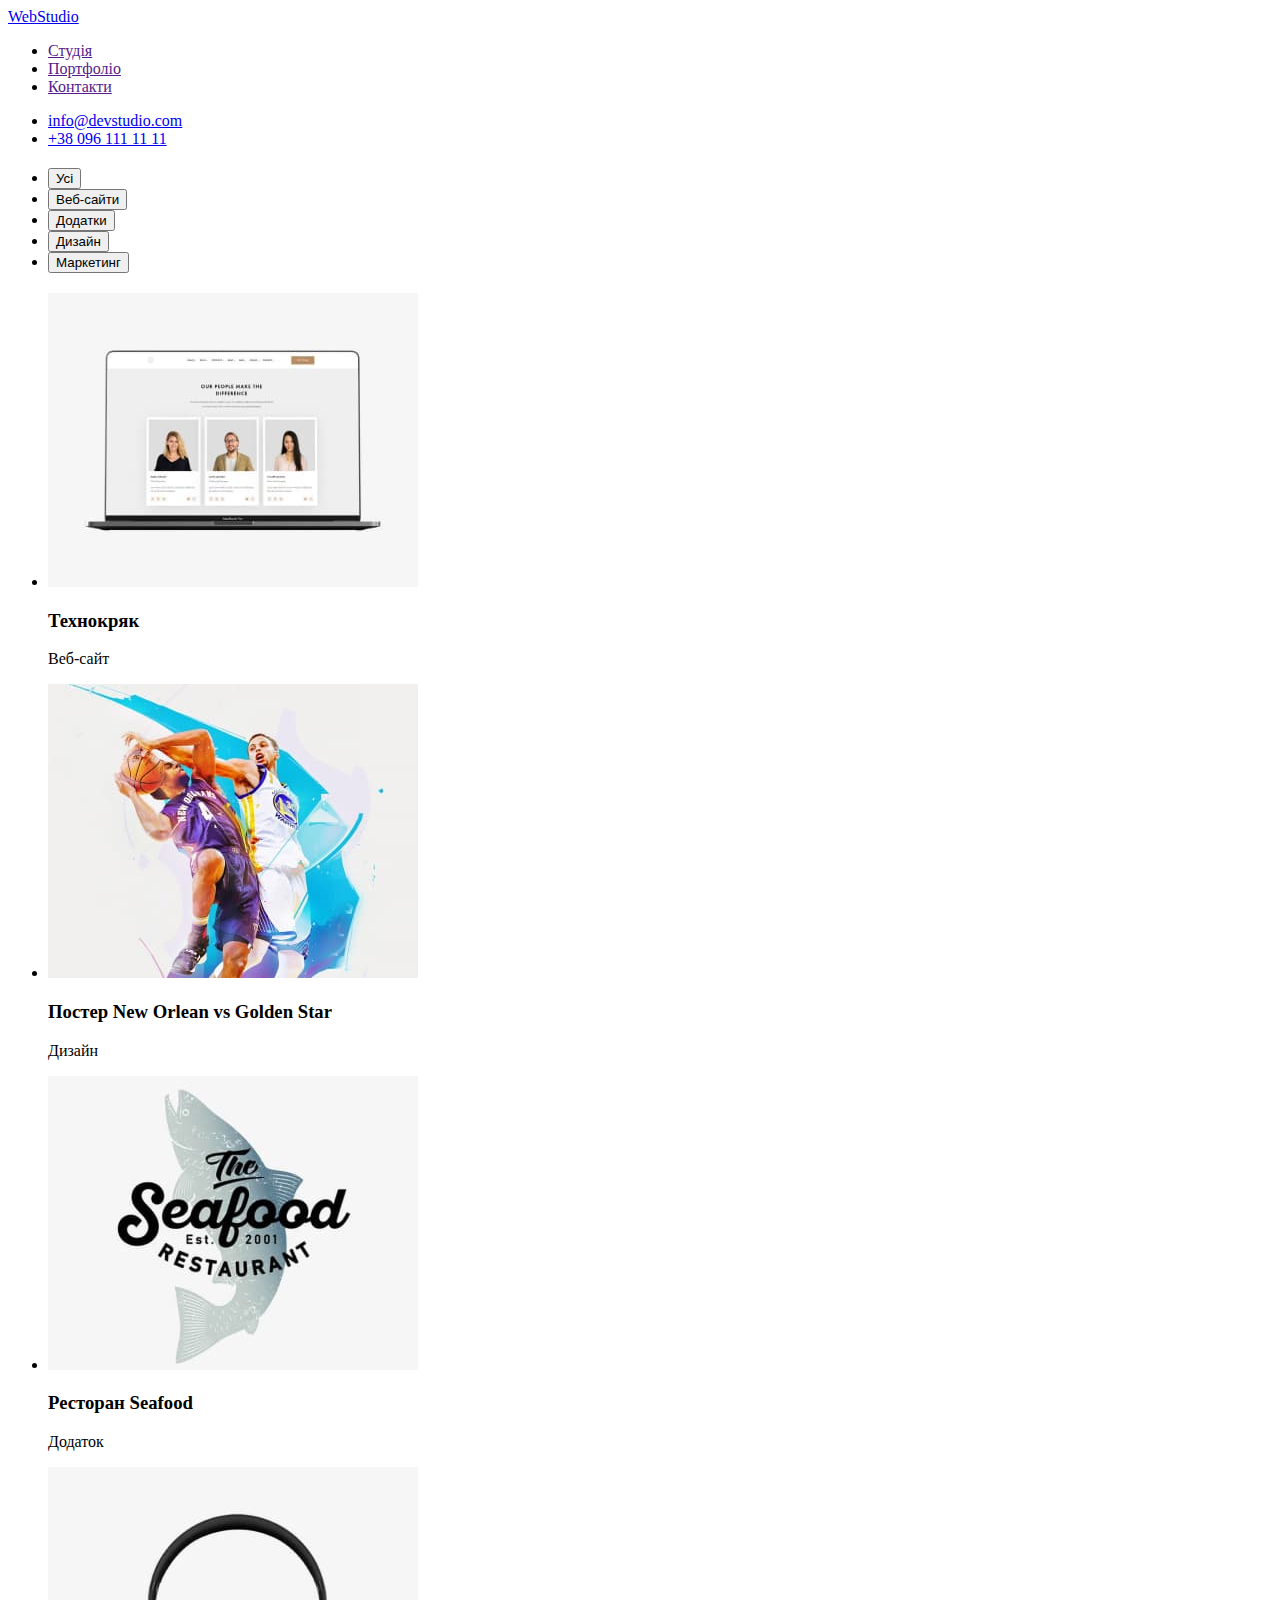
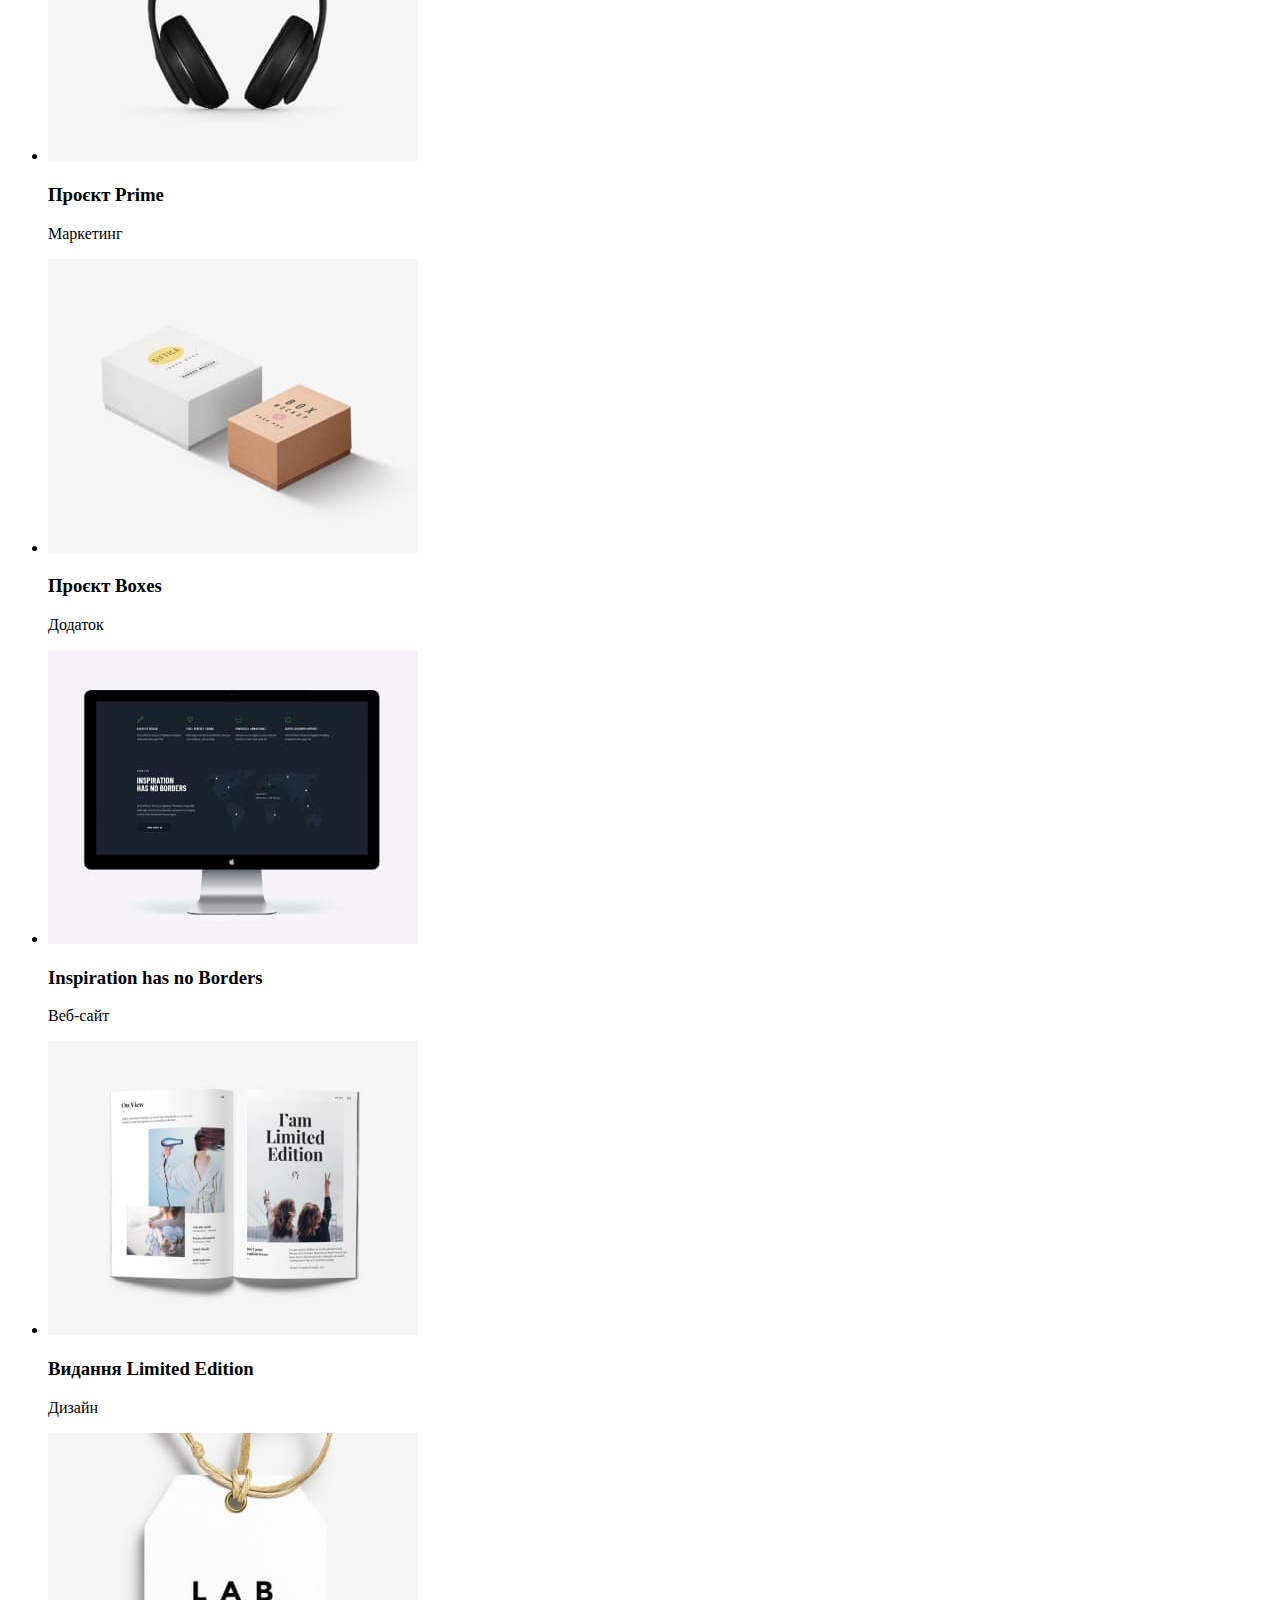
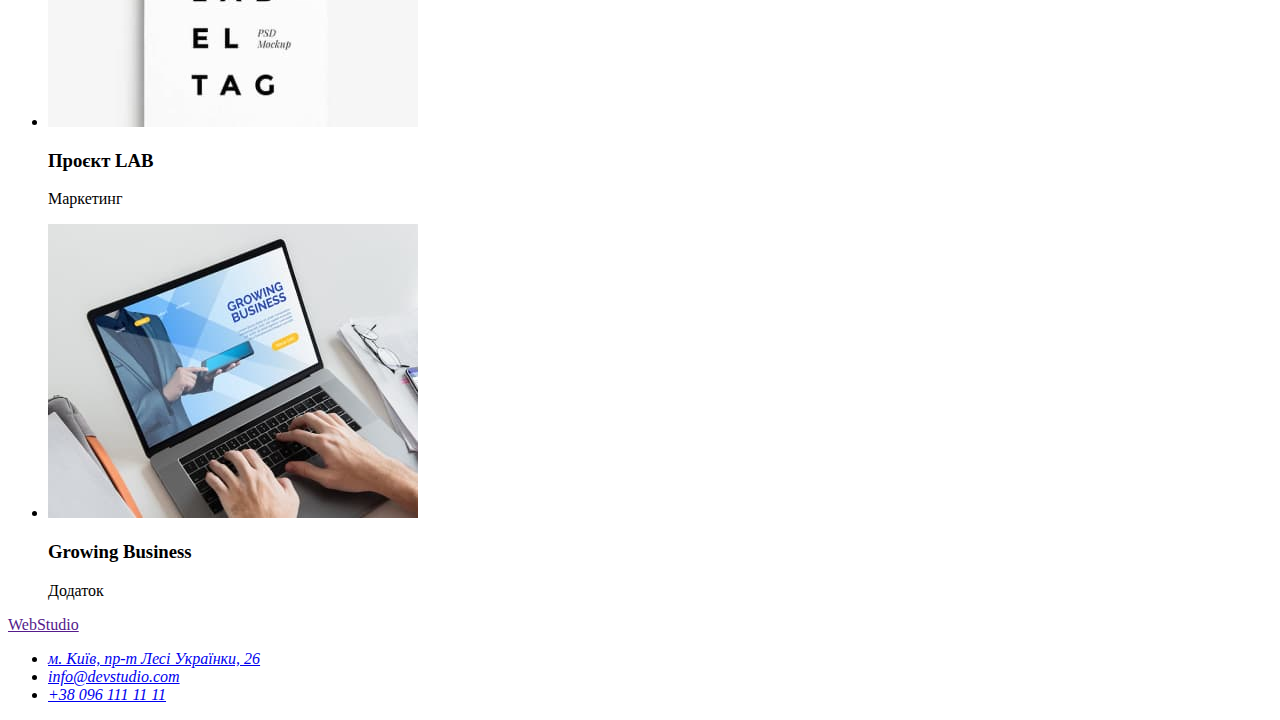
==== portfolio.html @ 1d5543d0 "создано portfolio.html" ====
<!DOCTYPE html>
<html lang="uk">
<head>
    <meta charset="UTF-8">
    <meta http-equiv="X-UA-Compatible" content="IE=edge">
    <meta name="viewport" content="width=device-width, initial-scale=1.0">
    <title>Портфоліо</title>
</head>
<body>
    <header>
        <nav>
        <a href="./index.html" lang="en"> WebStudio</a>
        <ul>
            <li><a href="">Студія</a></li>
            <li><a href="">Портфоліо</a></li>
            <li><a href="">Контакти</a></li>
        </ul>
        </nav>
        <ul>
            <li><a href="mailto:info@devstudio.com">info@devstudio.com</a></li>
            <li><a href="tel:+380961111111">+38 096 111 11 11</a></li>
        </ul>
        </header>
        <main>
<section>
    <h2></h2>
    <ul>
        <li><button type="button">Усі</button></li>
        <li><button type="button">Веб-сайти</button></li>
        <li><button type="button">Додатки</button></li>
        <li><button type="button">Дизайн</button></li>
        <li><button type="button">Маркетинг</button></li>
    </ul>
</section>

<section>
    <h2></h2>
    <ul>
        <li>
            <img src="./image/portfolio/img1.jpg" alt="Веб-сайт" width="370" height="294">
            <h3>Технокряк</h3>
            <p>Веб-сайт</p>
        </li>
        <li>
            <img src="./image/portfolio/img2.jpg" alt="Постер"  width="370" height="294">
            <h3>Постер <span lang="en"> New Orlean vs Golden Star </span></h3>
            <p>Дизайн</p>
        </li>
        <li>
            <img src="./image/portfolio/img3.jpg" alt="Емблема"  width="370" height="294">
            <h3>Ресторан <span lang="en">Seafood</span></h3>
            <p>Додаток</p>
        </li>
        <li>
            <img src="./image/portfolio/img4.jpg" alt="Навушники"  width="370" height="294">
            <h3>Проєкт <span lang="en">Prime</span></h3>
            <p>Маркетинг</p>
        </li>
        <li>
            <img src="./image/portfolio/img5.jpg" alt="Книги" width="370" height="294">
            <h3>Проєкт  <span lang="en">Boxes</span></h3>
            <p>Додаток</p>
        </li>
        <li>
            <img src="./image/portfolio/img6.jpg" alt="Монітор" width="370" height="294">
            <h3 lang="en">Inspiration has no Borders</h3>
            <p>Веб-сайт</p>
        </li>
        <li>
            <img src="./image/portfolio/img7.jpg" alt="Книга" width="370" height="294">
            <h3>Видання <span lang="en">Limited Edition</span></h3>
            <p>Дизайн</p>
        </li>
        <li>
            <img src="./image/portfolio/img8.jpg" alt="Фото" width="370" height="294">
            <h3>Проєкт <span lang="en">LAB</span></h3>
            <p>Маркетинг</p>
        </li>
        <li>
            <img src="./image/portfolio/img9.jpg" alt="Ноутбук" width="370" height="294">
            <h3 lang="en">Growing Business</h3>
            <p>Додаток</p>
        </li>
    </ul>
</section>
</main>
<footer>
    <a href="" lang="en"> WebStudio</a>
    <address>
        <ul>
            <li><a href="https://goo.gl/maps/DCdvdgWx7HsUr94s7" rel="noopener noreferrer nofollow">м. Київ, пр-т Лесі Українки, 26</a></li>
            <li><a href="mailto:info@devstudio.com">info@devstudio.com</a></li>
            <li><a href="tel:+380961111111">+38 096 111 11 11</a></li>
        </ul>
    </address>
</footer>
</body>
</html>
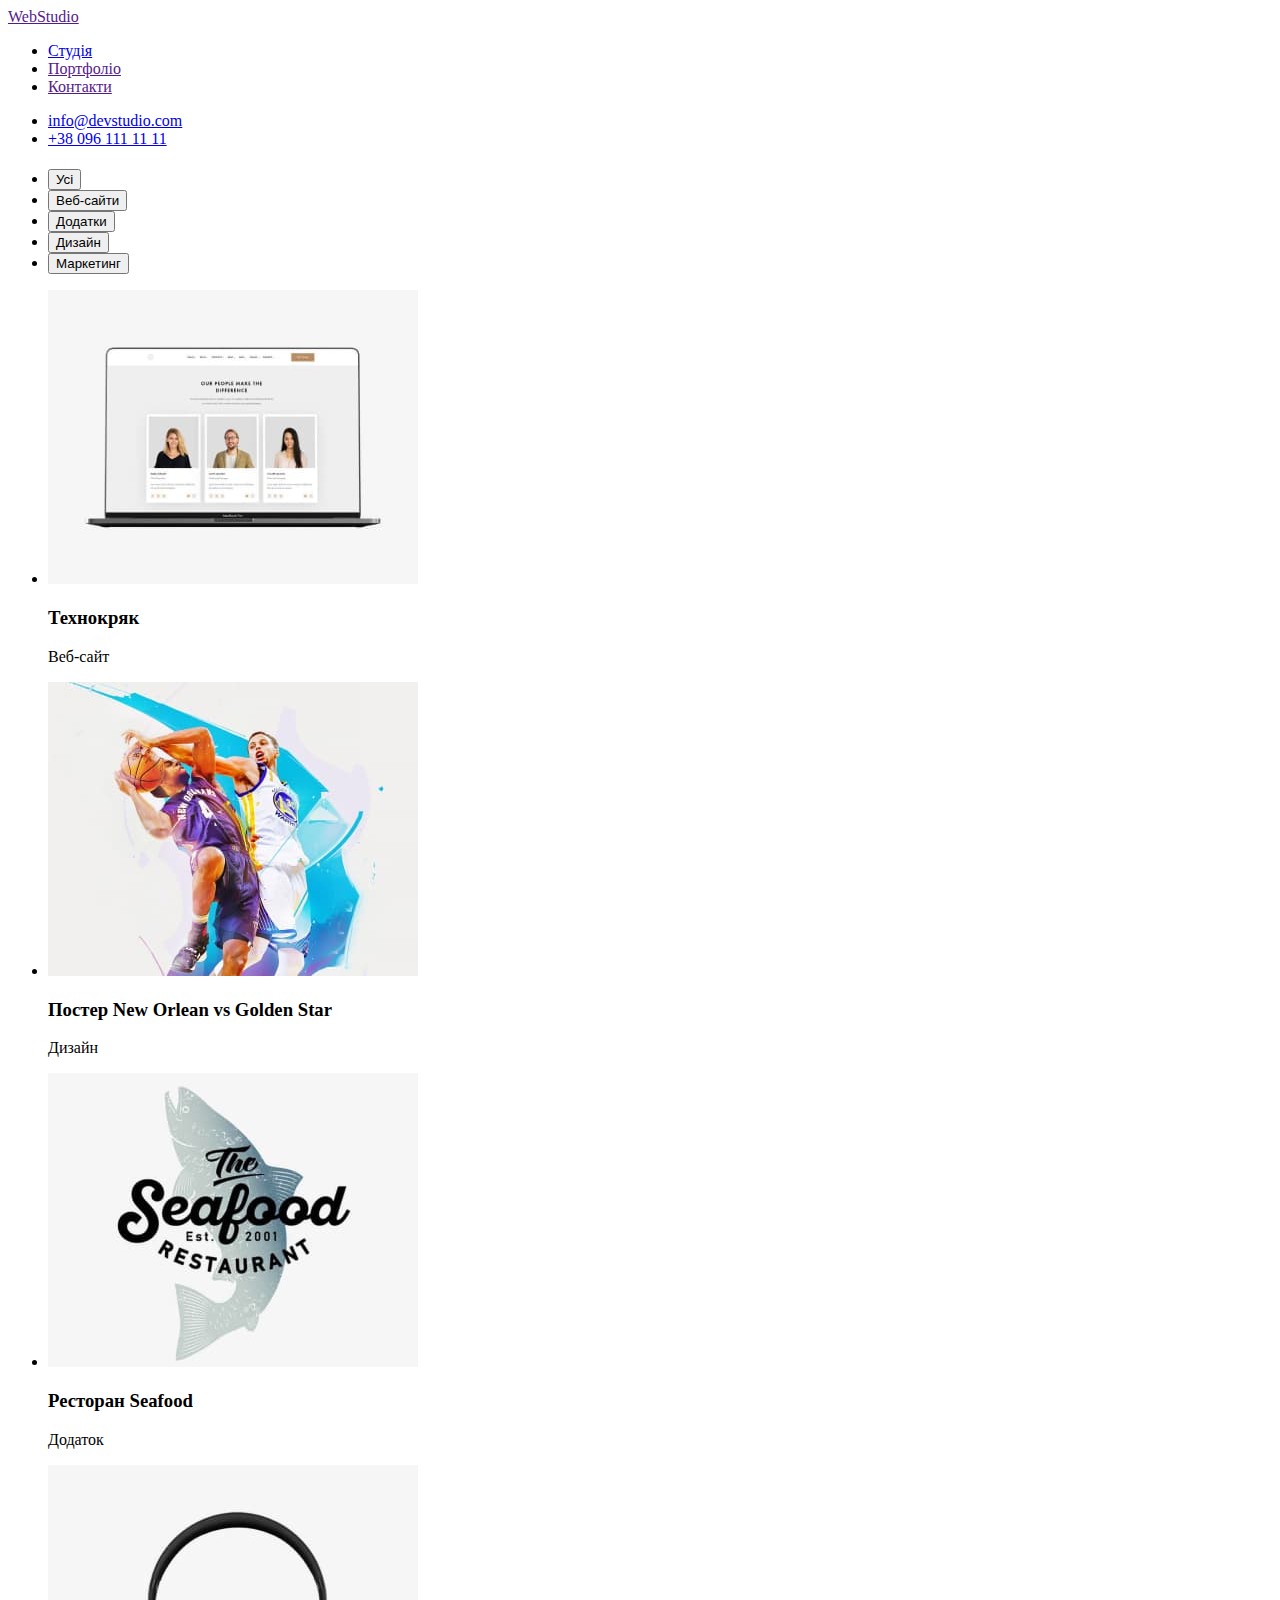
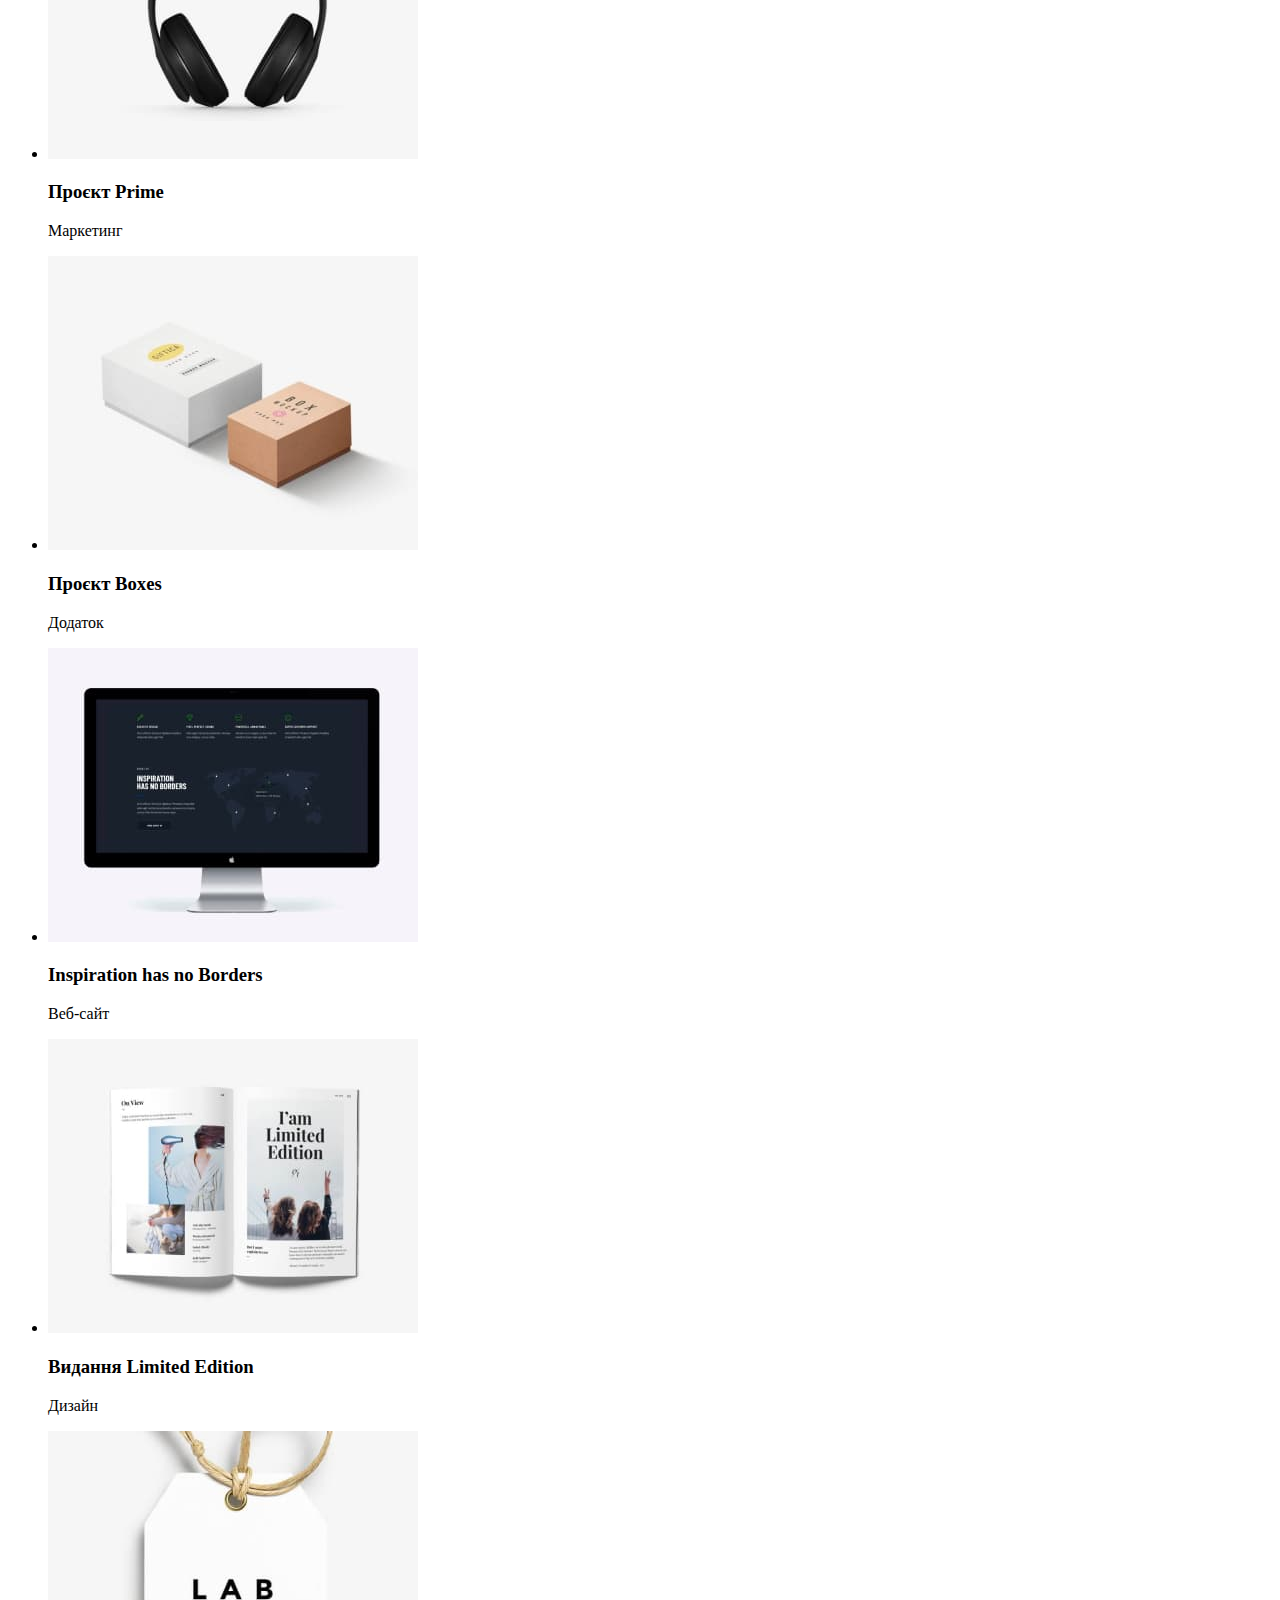
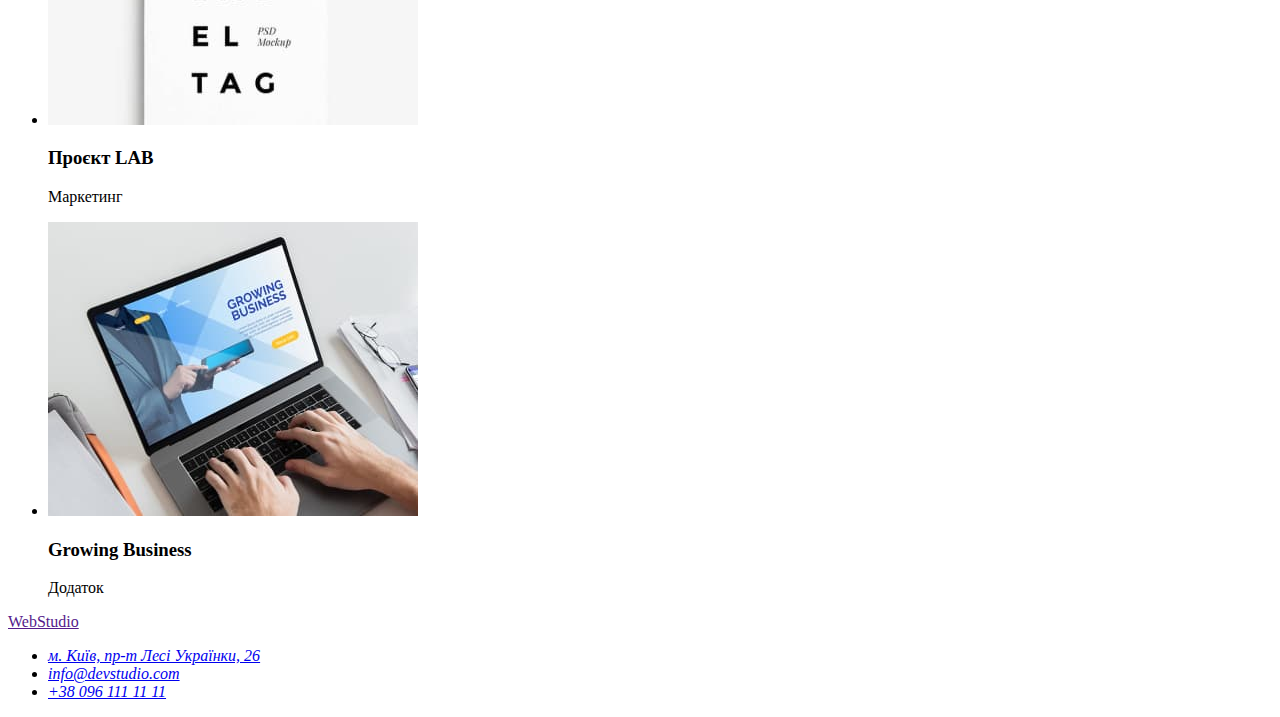
==== commit 059f7b25: "css изменения" ====
--- a/portfolio.html
+++ b/portfolio.html
@@ -9,9 +9,9 @@
 <body>
     <header>
         <nav>
-        <a href="./index.html" lang="en"> WebStudio</a>
+        <a href="" lang="en"> WebStudio</a>
         <ul>
-            <li><a href="">Студія</a></li>
+            <li><a href="./index.html">Студія</a></li>
             <li><a href="">Портфоліо</a></li>
             <li><a href="">Контакти</a></li>
         </ul>
@@ -23,7 +23,7 @@
         </header>
         <main>
 <section>
-    <h2></h2>
+    <h1></h1>
     <ul>
         <li><button type="button">Усі</button></li>
         <li><button type="button">Веб-сайти</button></li>
@@ -31,10 +31,6 @@
         <li><button type="button">Дизайн</button></li>
         <li><button type="button">Маркетинг</button></li>
     </ul>
-</section>
-
-<section>
-    <h2></h2>
     <ul>
         <li>
             <img src="./image/portfolio/img1.jpg" alt="Веб-сайт" width="370" height="294">
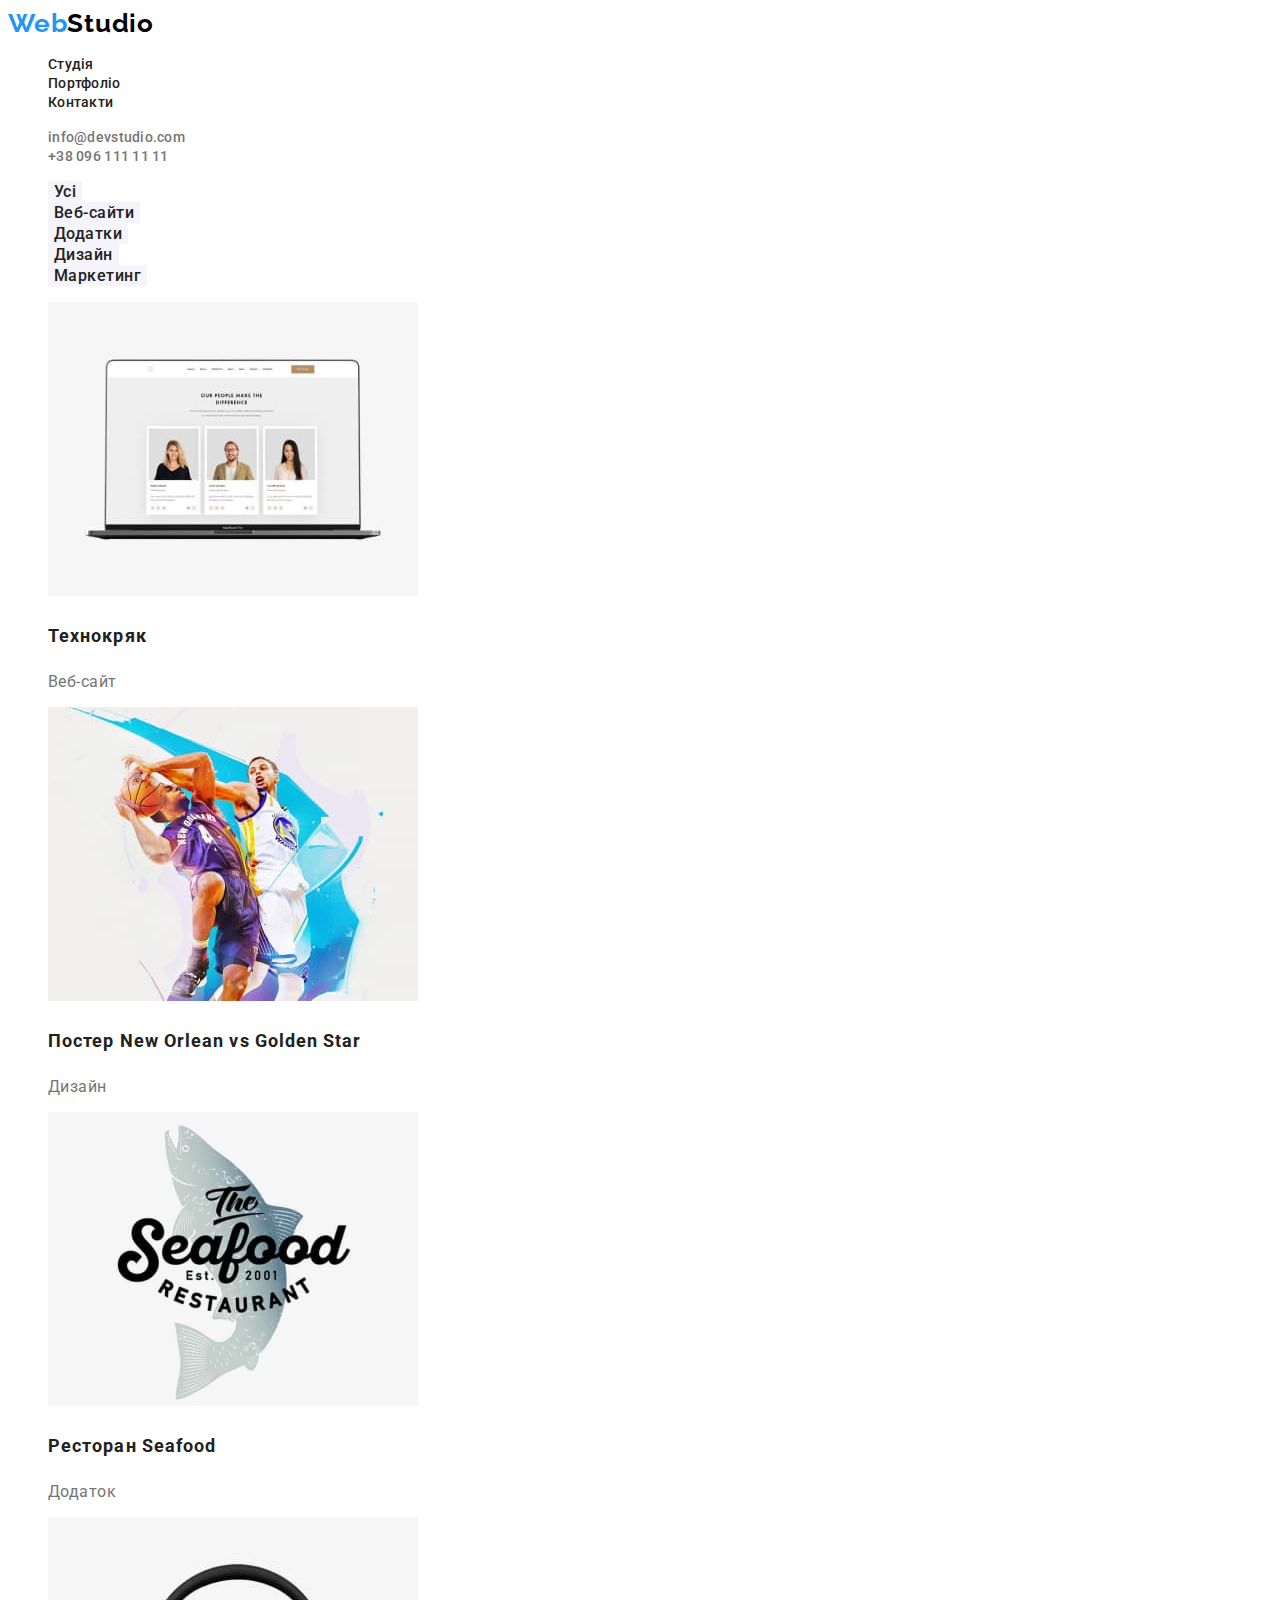
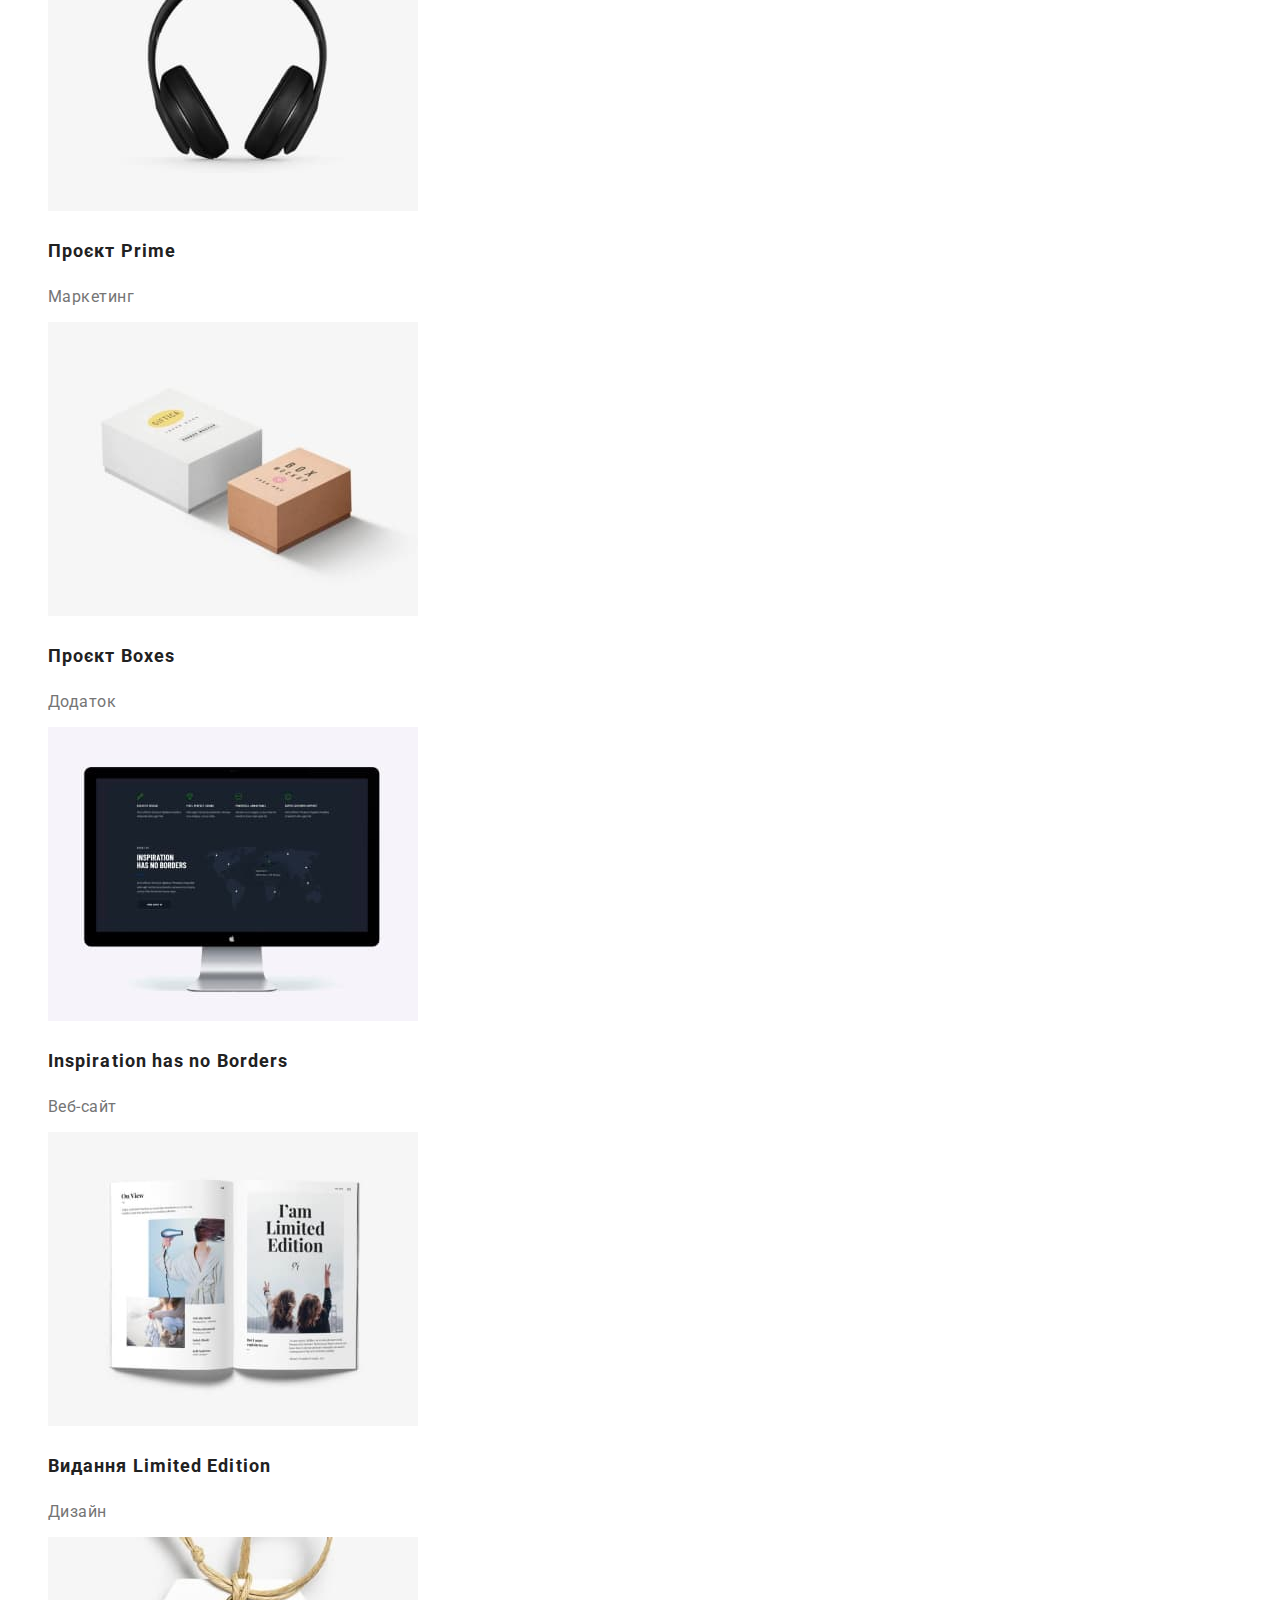
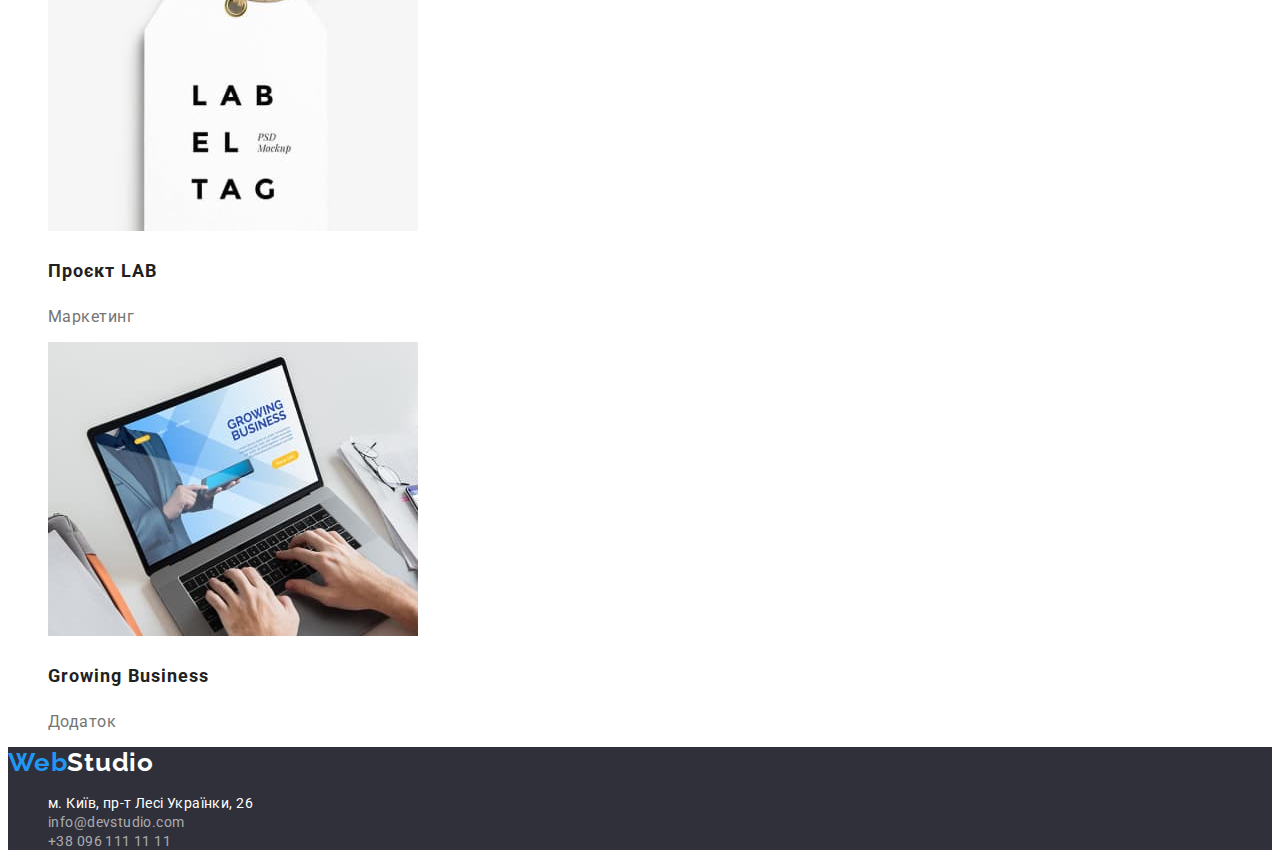
==== commit fdeda873: "CSS доопрацювання" ====
--- a/portfolio.html
+++ b/portfolio.html
@@ -5,88 +5,91 @@
     <meta http-equiv="X-UA-Compatible" content="IE=edge">
     <meta name="viewport" content="width=device-width, initial-scale=1.0">
     <title>Портфоліо</title>
+    <link rel="preconnect" href="https://fonts.gstatic.com" crossorigin>
+    <link href="https://fonts.googleapis.com/css2?family=Raleway:wght@700&family=Roboto:wght@400;500;700;900&display=swap" rel="stylesheet">
+    <link rel="stylesheet" href="./css/style.css">
 </head>
 <body>
-    <header>
+    <header class="header">
         <nav>
-        <a href="" lang="en"> WebStudio</a>
-        <ul>
-            <li><a href="./index.html">Студія</a></li>
-            <li><a href="">Портфоліо</a></li>
-            <li><a href="">Контакти</a></li>
+        <a href="" lang="en" class="logo"><span class="logo-part">Web</span>Studio</a>
+        <ul class="list">
+            <li class="list-item"><a href="./index.html" class="header-link">Студія</a></li>
+            <li class="list-item"><a href="./portfolio.html" class="header-link">Портфоліо</a></li>
+            <li class="list-item"><a href="" class="header-link">Контакти</a></li>
         </ul>
         </nav>
-        <ul>
-            <li><a href="mailto:info@devstudio.com">info@devstudio.com</a></li>
-            <li><a href="tel:+380961111111">+38 096 111 11 11</a></li>
+        <ul class="list">
+            <li><a href="mailto:info@devstudio.com" class="link-auth">info@devstudio.com</a></li>
+            <li><a href="tel:+380961111111" class="link-auth">+38 096 111 11 11</a></li>
         </ul>
         </header>
         <main>
-<section>
-    <h1></h1>
-    <ul>
-        <li><button type="button">Усі</button></li>
-        <li><button type="button">Веб-сайти</button></li>
-        <li><button type="button">Додатки</button></li>
-        <li><button type="button">Дизайн</button></li>
-        <li><button type="button">Маркетинг</button></li>
+            <div class="filter">
+    <h1 class="vissualy-hidden">Портфоліо</h1>
+    <ul class="list list-filter">
+        <li><button class="button-portfolio" type="button">Усі</button></li>
+        <li><button class="button-portfolio" type="button">Веб-сайти</button></li>
+        <li><button class="button-portfolio" type="button">Додатки</button></li>
+        <li><button class="button-portfolio" type="button">Дизайн</button></li>
+        <li><button class="button-portfolio" type="button">Маркетинг</button></li>
     </ul>
-    <ul>
-        <li>
+    <ul class="list list-filter">
+        <li class="list-item-filter">
             <img src="./image/portfolio/img1.jpg" alt="Веб-сайт" width="370" height="294">
-            <h3>Технокряк</h3>
-            <p>Веб-сайт</p>
+            <h3 class="filter-caption">Технокряк</h3>
+            <p class="filter-text">Веб-сайт</p>
         </li>
-        <li>
+        <li class="list-item-filter">
             <img src="./image/portfolio/img2.jpg" alt="Постер"  width="370" height="294">
-            <h3>Постер <span lang="en"> New Orlean vs Golden Star </span></h3>
-            <p>Дизайн</p>
+            <h3 class="filter-caption">Постер <span lang="en"> New Orlean vs Golden Star </span></h3>
+            <p class="filter-text">Дизайн</p>
         </li>
-        <li>
+        <li class="list-item-filter">
             <img src="./image/portfolio/img3.jpg" alt="Емблема"  width="370" height="294">
-            <h3>Ресторан <span lang="en">Seafood</span></h3>
-            <p>Додаток</p>
+            <h3 class="filter-caption">Ресторан <span lang="en">Seafood</span></h3>
+            <p class="filter-text">Додаток</p>
         </li>
-        <li>
+        <li class="list-item-filter">
             <img src="./image/portfolio/img4.jpg" alt="Навушники"  width="370" height="294">
-            <h3>Проєкт <span lang="en">Prime</span></h3>
-            <p>Маркетинг</p>
+            <h3 class="filter-caption">Проєкт <span lang="en">Prime</span></h3>
+            <p class="filter-text">Маркетинг</p>
         </li>
-        <li>
+        <li class="list-item-filter">
             <img src="./image/portfolio/img5.jpg" alt="Книги" width="370" height="294">
-            <h3>Проєкт  <span lang="en">Boxes</span></h3>
-            <p>Додаток</p>
+            <h3 class="filter-caption">Проєкт  <span lang="en">Boxes</span></h3>
+            <p class="filter-text">Додаток</p>
         </li>
-        <li>
+        <li class="list-item-filter">
             <img src="./image/portfolio/img6.jpg" alt="Монітор" width="370" height="294">
-            <h3 lang="en">Inspiration has no Borders</h3>
-            <p>Веб-сайт</p>
+            <h3 class="filter-caption" lang="en">Inspiration has no Borders</h3>
+            <p class="filter-text">Веб-сайт</p>
         </li>
-        <li>
+        <li class="list-item-filter">
             <img src="./image/portfolio/img7.jpg" alt="Книга" width="370" height="294">
-            <h3>Видання <span lang="en">Limited Edition</span></h3>
-            <p>Дизайн</p>
+            <h3 class="filter-caption">Видання <span lang="en">Limited Edition</span></h3>
+            <p class="filter-text">Дизайн</p>
         </li>
-        <li>
+        <li class="list-item-filter">
             <img src="./image/portfolio/img8.jpg" alt="Фото" width="370" height="294">
-            <h3>Проєкт <span lang="en">LAB</span></h3>
-            <p>Маркетинг</p>
+            <h3 class="filter-caption">Проєкт <span lang="en">LAB</span></h3>
+            <p class="filter-text">Маркетинг</p>
         </li>
-        <li>
+        <li class="list-item-filter">
             <img src="./image/portfolio/img9.jpg" alt="Ноутбук" width="370" height="294">
-            <h3 lang="en">Growing Business</h3>
-            <p>Додаток</p>
+            <h3 class="filter-caption" lang="en">Growing Business</h3>
+            <p class="filter-text">Додаток</p>
         </li>
     </ul>
-</section>
+</div>
 </main>
-<footer>
-    <a href="" lang="en"> WebStudio</a>
+<footer class="footer">
+    <a href="./index.html" class="footer-link" lang="en"> <span class="footer-logo">Web</span>Studio</a>
     <address>
-        <ul>
-            <li><a href="https://goo.gl/maps/DCdvdgWx7HsUr94s7" rel="noopener noreferrer nofollow">м. Київ, пр-т Лесі Українки, 26</a></li>
-            <li><a href="mailto:info@devstudio.com">info@devstudio.com</a></li>
-            <li><a href="tel:+380961111111">+38 096 111 11 11</a></li>
+        <ul class="list list-footer">
+            <li class="list-footer-item"><a class="footer-link-nav" href="https://goo.gl/maps/DCdvdgWx7HsUr94s7" rel="noopener noreferrer nofollow">м. Київ, пр-т Лесі Українки, 26</a></li>
+            <li class="list-footer-item"><a class="footer-contact" href="mailto:info@devstudio.com">info@devstudio.com</a></li>
+            <li class="list-footer-item"><a class="footer-contact" href="tel:+380961111111">+38 096 111 11 11</a></li>
         </ul>
     </address>
 </footer>
--- a/css/style.css
+++ b/css/style.css
@@ -0,0 +1,198 @@
+body {
+    font-family: 'Roboto';   
+}
+
+:root {
+    --text-color-light: #ffffff;
+    --text-color-dark: #212121;
+    --text-color-paragraf: #757575;
+    --frame-color: #2F303A;
+    --accent-color: #2196F3;
+}
+
+.list {
+    list-style: none;
+    }
+
+/*---------HEADER--------*/
+.logo {
+    font-family: 'Raleway';
+    font-weight: 700;
+    font-size: 26px;
+    line-height: 1,19;
+    letter-spacing: 0.03em;
+    text-decoration: none;
+    color:#000000; 
+}
+.logo-part {
+    color: var(--accent-color);
+}
+.header-link {
+font-weight: 500;
+font-size: 14px;
+line-height: 1,14;
+letter-spacing: 0.02em;
+text-decoration: none;
+color:var(--text-color-dark); 
+}
+.link-auth {
+    font-weight: 500;
+    font-size: 14px;
+    line-height: 1,14px;
+    letter-spacing: 0.02em;
+    text-decoration: none;
+    color: var(--text-color-paragraf);
+}
+.header-link:hover,
+.header-link:focus,
+.link-auth:hover,
+.link-auth:focus {
+    color: var(--accent-color);
+}
+
+/*------------HERO-----------*/
+.hero-side {
+    background: var(--frame-color);
+}
+.hero-title {
+    font-weight: 900;
+    font-size: 44px;
+    line-height: 1,36;
+    text-align: center;
+    letter-spacing: 0.06em;
+    text-transform: uppercase;
+    color: var(--text-color-light);    
+}
+.hero-button {
+    font-family: inherit;
+font-weight: 700;
+font-size: 16px;
+line-height: 1,88;
+display: flex;
+align-items: center;
+text-align: center;
+letter-spacing: 0.06em;
+color:var(--text-color-light);
+background:var(--accent-color);
+border: none;
+}
+
+/*------FEATURE---------*/
+.vissualy-hidden{
+    position: absolute;
+    white-space: nowrap;
+    width: 1px;
+    height: 1px;
+    overflow: hidden;
+    border: 0;
+    padding: 0;
+    clip: rect(0 0 0 0);
+    clip-path: inset(50%);
+    margin: -1px;
+}
+.item-title-feature {
+font-weight: 700;
+font-size: 14px;
+line-height: 1,14;
+letter-spacing: 0.03em;
+text-transform: uppercase;
+color: var(--text-color-dark);
+}
+.item-text-feature {
+font-size: 14px;
+line-height: 1,71;
+letter-spacing: 0.03em;
+color: var(--text-color-paragraf);
+}
+
+/*-------WORK----------*/
+.section-title {
+font-weight: 700;
+font-size: 36px;
+line-height: 1,14;
+text-align: center;
+letter-spacing: 0.03em;
+color: var(--text-color-dark);
+}
+
+/*--------OUR TEAM--------*/
+.item-caption-ourteam {
+font-weight: 500;
+font-size: 16px;
+line-height: 1,19;
+text-align: center;
+letter-spacing: 0.03em;
+color: var(--text-color-dark);
+}
+.item-text-ourteam{
+    font-size: 16px;
+    line-height: 1,19;
+    text-align: center;
+    letter-spacing: 0.03em;
+    color: var(--text-color-paragraf); 
+}
+/*-----FOOTER---------*/
+.footer{
+    background: var(--frame-color);
+}
+.footer-link {
+font-family: 'Raleway';
+font-weight: 700;
+font-size: 26px;
+line-height: 1,19;
+letter-spacing: 0.03em;
+text-decoration: none;
+color: var(--text-color-light);
+}
+.footer-logo {
+    color: var(--accent-color);
+}
+.footer-link-nav {
+    font-style: normal;
+    font-size: 14px;
+    line-height: 1,71;
+    letter-spacing: 0.03em;
+    text-decoration: none;
+    color:var(--text-color-light);
+}
+.list-item {
+}
+.footer-contact {
+ font-style: normal;
+font-size: 14px;
+line-height: 1,71;
+letter-spacing: 0.03em;
+text-decoration: none;
+color: rgba(255, 255, 255, 0.6);
+}
+
+/*---------PORTFOLIO------------*/
+.button-portfolio{
+font-family: inherit;
+font-weight: 500;
+font-size: 16px;
+line-height: 1,62;
+text-align: center;
+letter-spacing: 0.03em;
+color: var(--text-color-dark);
+background: #F5F4FA;
+border: none;
+}
+.button-portfolio:hover,
+.button-portfolio:focus{
+    background: var(--accent-color);
+    color: var(--text-color-light);
+}
+.filter-caption {
+font-weight: 700;
+font-size: 18px;
+line-height: 2;
+letter-spacing: 0.06em;
+color: var(--text-color-dark);
+}
+.filter-text {
+font-size: 16px;
+line-height: 1,88;
+letter-spacing: 0.03em;
+color: var(--text-color-paragraf);
+}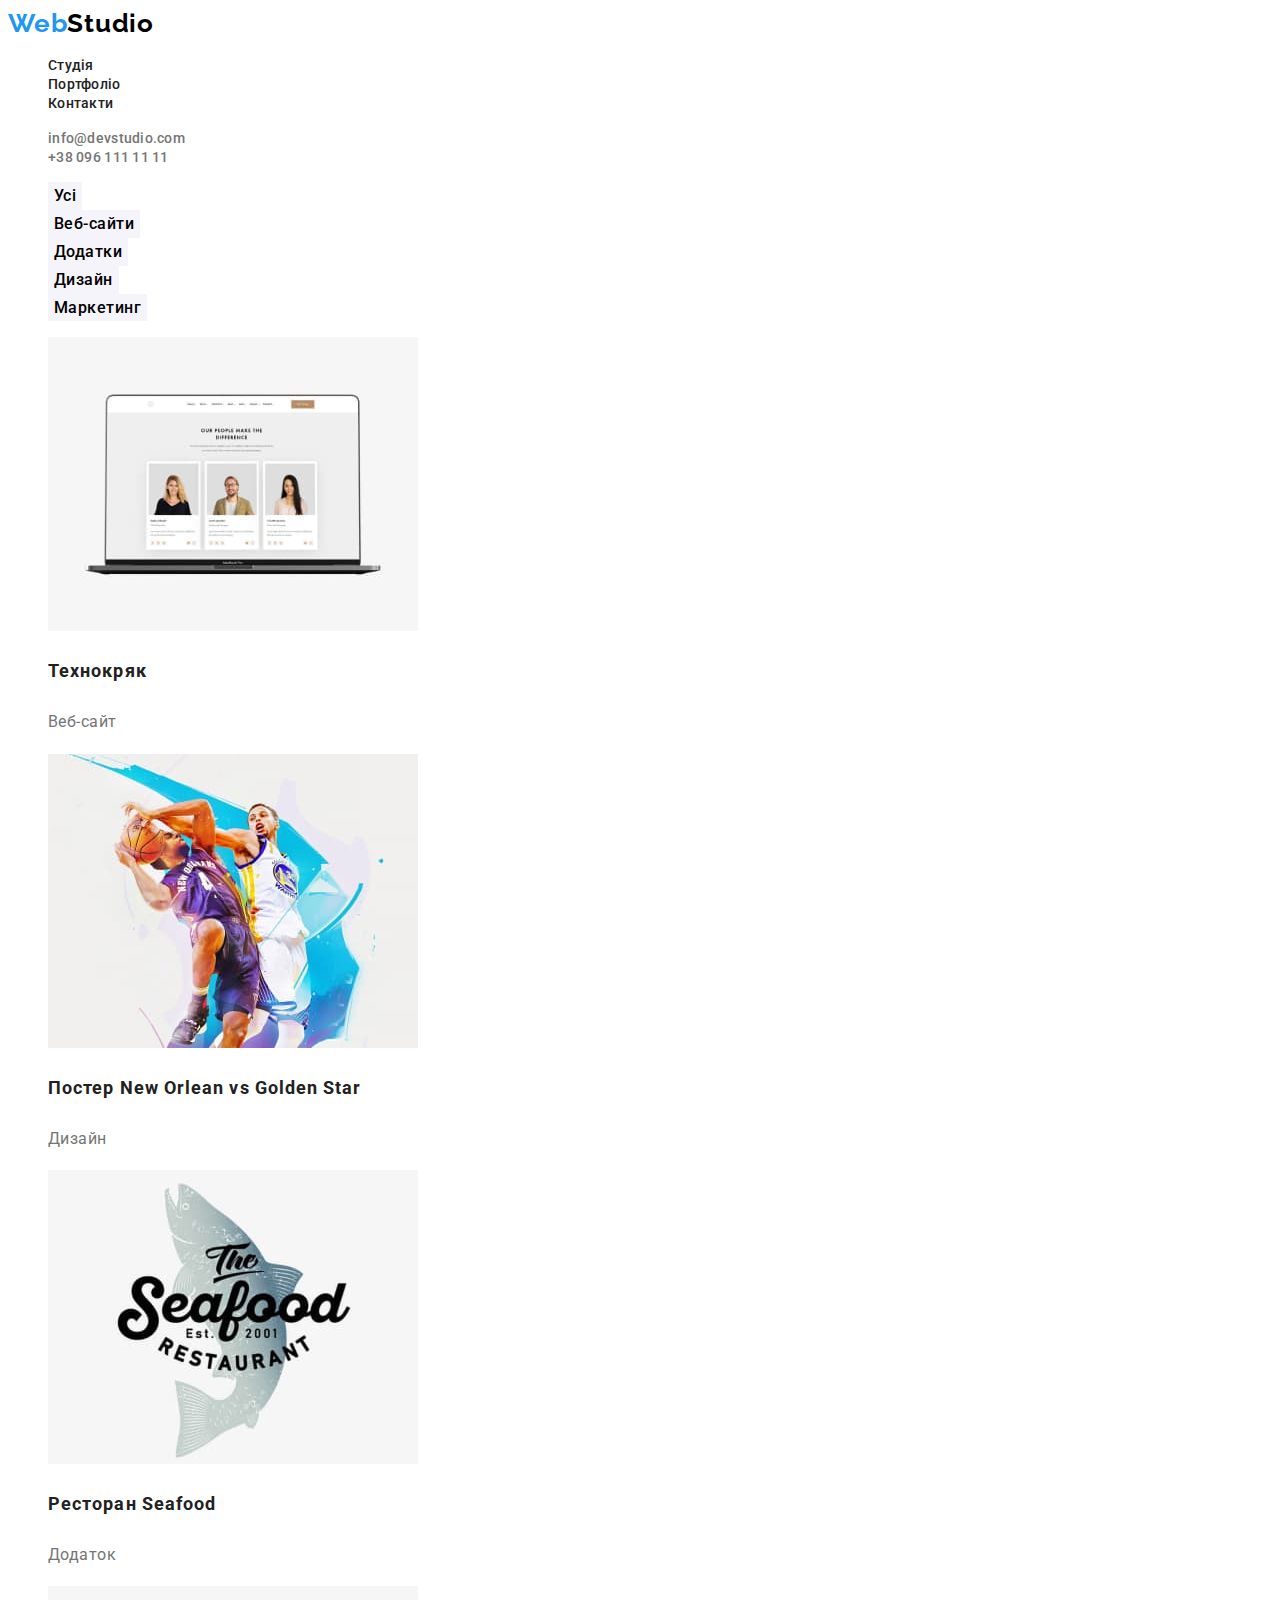
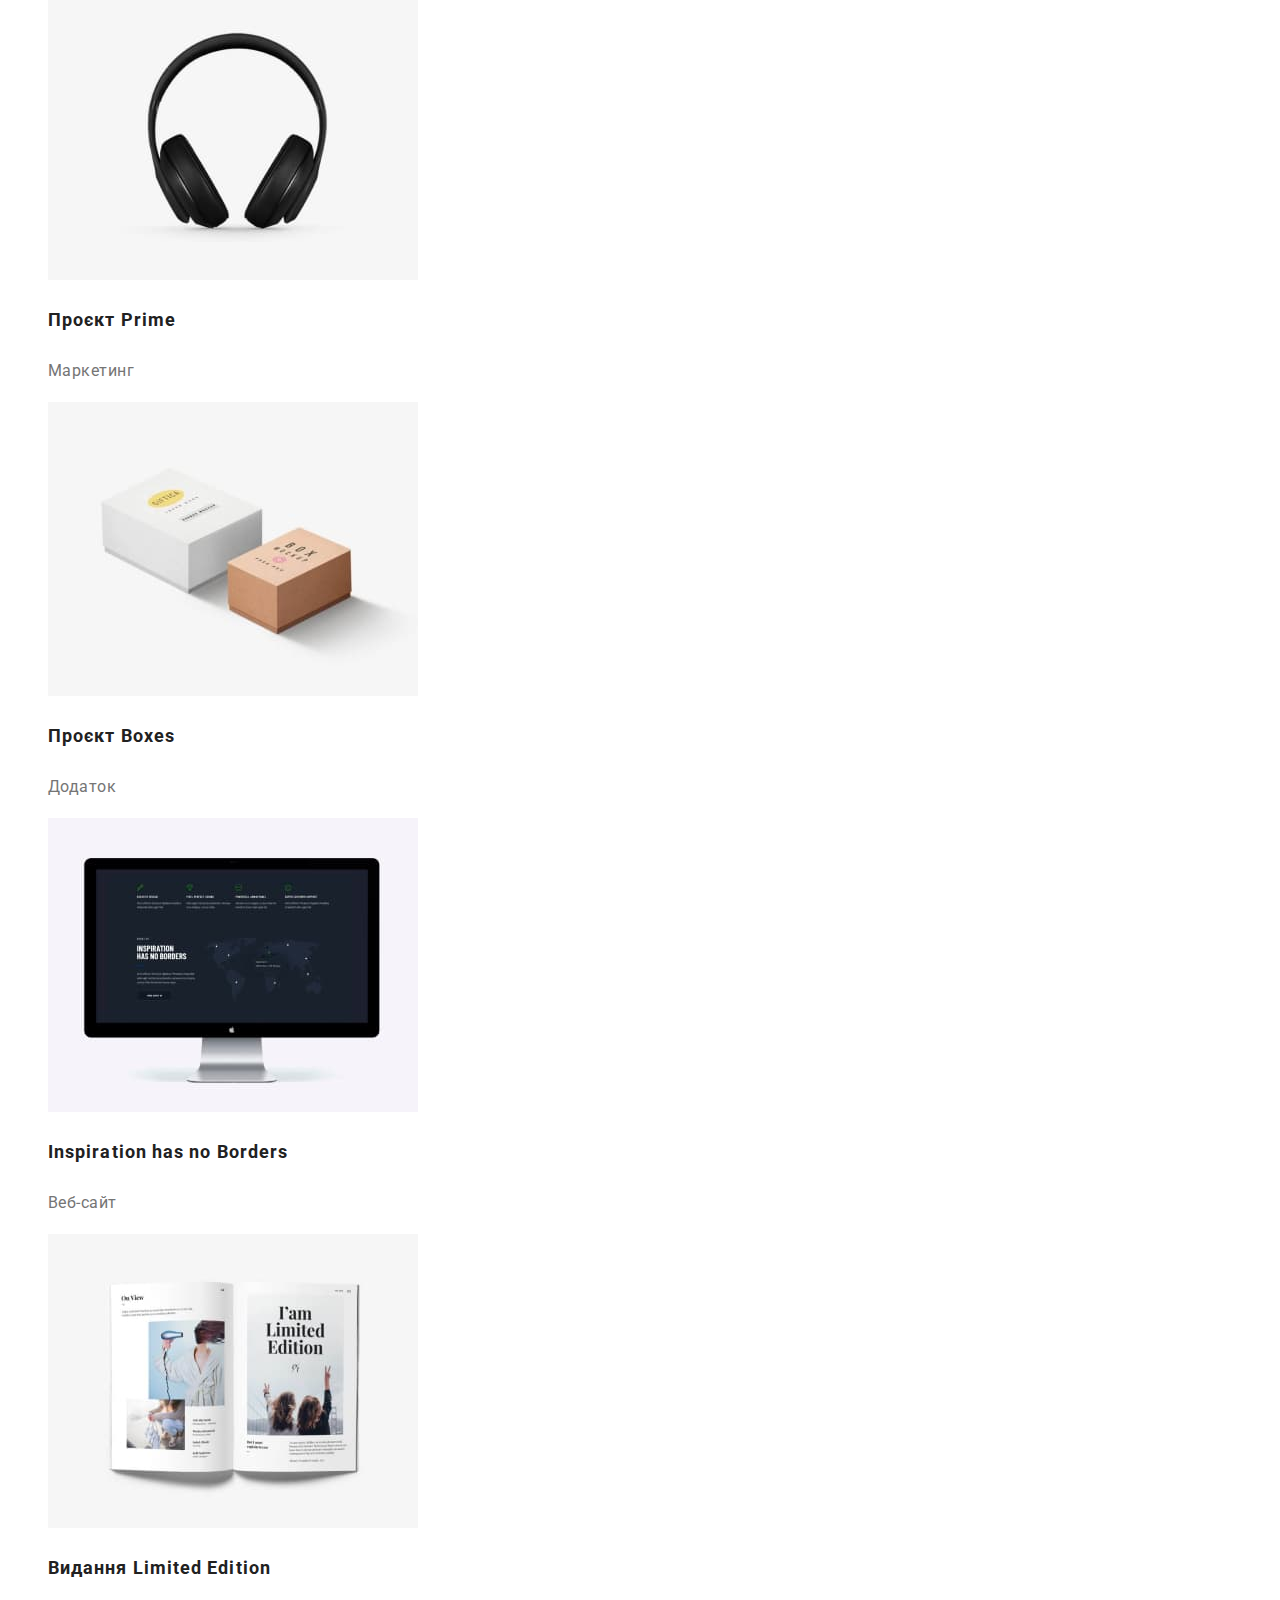
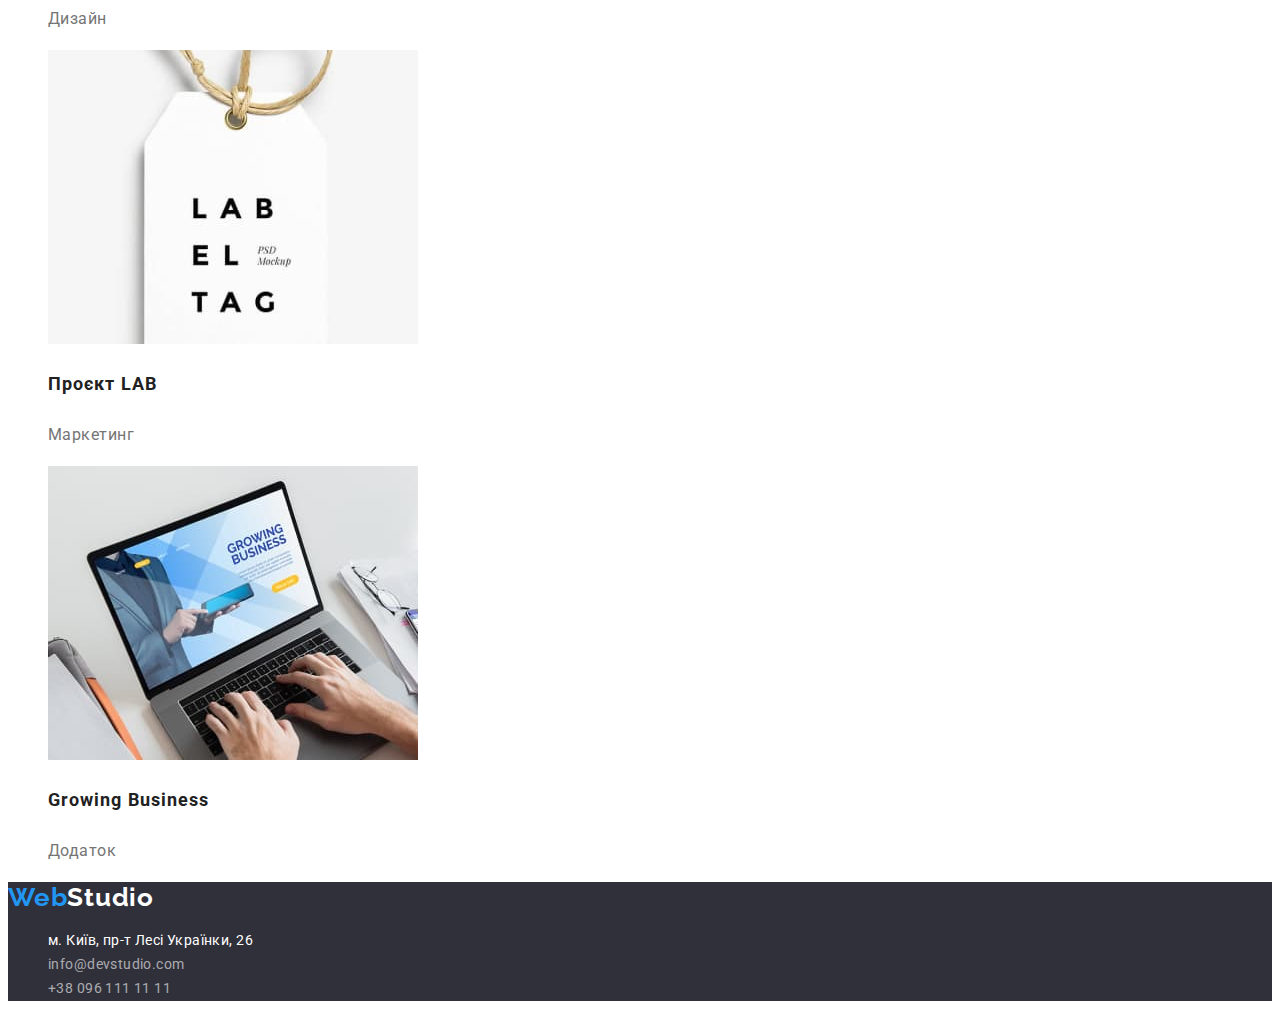
==== commit 476370e7: "Виправлення" ====
--- a/portfolio.html
+++ b/portfolio.html
@@ -25,7 +25,7 @@
         </ul>
         </header>
         <main>
-            <div class="filter">
+            <section class="filter">
     <h1 class="vissualy-hidden">Портфоліо</h1>
     <ul class="list list-filter">
         <li><button class="button-portfolio" type="button">Усі</button></li>
@@ -81,7 +81,7 @@
             <p class="filter-text">Додаток</p>
         </li>
     </ul>
-</div>
+</section>
 </main>
 <footer class="footer">
     <a href="./index.html" class="footer-link" lang="en"> <span class="footer-logo">Web</span>Studio</a>
--- a/css/style.css
+++ b/css/style.css
@@ -1,7 +1,3 @@
-body {
-    font-family: 'Roboto';   
-}
-
 :root {
     --text-color-light: #ffffff;
     --text-color-dark: #212121;
@@ -10,16 +6,24 @@
     --accent-color: #2196F3;
 }
 
+body {
+    font-family: 'Roboto'; 
+    color: var(--text-color-dark);  
+}
+
 .list {
     list-style: none;
     }
+button {
+    cursor: pointer;
+}
 
 /*---------HEADER--------*/
 .logo {
     font-family: 'Raleway';
     font-weight: 700;
     font-size: 26px;
-    line-height: 1,19;
+    line-height: 1.19;
     letter-spacing: 0.03em;
     text-decoration: none;
     color:#000000; 
@@ -30,15 +34,15 @@
 .header-link {
 font-weight: 500;
 font-size: 14px;
-line-height: 1,14;
+line-height: 1.14;
 letter-spacing: 0.02em;
 text-decoration: none;
-color:var(--text-color-dark); 
+color: inherit;
 }
 .link-auth {
     font-weight: 500;
     font-size: 14px;
-    line-height: 1,14px;
+    line-height: 1.14px;
     letter-spacing: 0.02em;
     text-decoration: none;
     color: var(--text-color-paragraf);
@@ -57,7 +61,7 @@
 .hero-title {
     font-weight: 900;
     font-size: 44px;
-    line-height: 1,36;
+    line-height: 1.36;
     text-align: center;
     letter-spacing: 0.06em;
     text-transform: uppercase;
@@ -67,7 +71,7 @@
     font-family: inherit;
 font-weight: 700;
 font-size: 16px;
-line-height: 1,88;
+line-height: 1.88;
 display: flex;
 align-items: center;
 text-align: center;
@@ -75,6 +79,10 @@
 color:var(--text-color-light);
 background:var(--accent-color);
 border: none;
+}
+.hero-button:hover,
+.hero-button:focus{
+    box-shadow: 0px 4px 4px rgba(0, 0, 0, 0.15);
 }
 
 /*------FEATURE---------*/
@@ -91,42 +99,37 @@
     margin: -1px;
 }
 .item-title-feature {
-font-weight: 700;
 font-size: 14px;
-line-height: 1,14;
+line-height: 1.14;
 letter-spacing: 0.03em;
 text-transform: uppercase;
-color: var(--text-color-dark);
 }
 .item-text-feature {
 font-size: 14px;
-line-height: 1,71;
+line-height: 1.71;
 letter-spacing: 0.03em;
 color: var(--text-color-paragraf);
 }
 
 /*-------WORK----------*/
 .section-title {
-font-weight: 700;
 font-size: 36px;
-line-height: 1,14;
+line-height: 1.14;
 text-align: center;
 letter-spacing: 0.03em;
-color: var(--text-color-dark);
 }
 
 /*--------OUR TEAM--------*/
 .item-caption-ourteam {
 font-weight: 500;
 font-size: 16px;
-line-height: 1,19;
+line-height: 1.19;
 text-align: center;
 letter-spacing: 0.03em;
-color: var(--text-color-dark);
 }
 .item-text-ourteam{
     font-size: 16px;
-    line-height: 1,19;
+    line-height: 1.19;
     text-align: center;
     letter-spacing: 0.03em;
     color: var(--text-color-paragraf); 
@@ -139,7 +142,7 @@
 font-family: 'Raleway';
 font-weight: 700;
 font-size: 26px;
-line-height: 1,19;
+line-height: 1.19;
 letter-spacing: 0.03em;
 text-decoration: none;
 color: var(--text-color-light);
@@ -150,7 +153,7 @@
 .footer-link-nav {
     font-style: normal;
     font-size: 14px;
-    line-height: 1,71;
+    line-height: 1.71;
     letter-spacing: 0.03em;
     text-decoration: none;
     color:var(--text-color-light);
@@ -160,7 +163,7 @@
 .footer-contact {
  font-style: normal;
 font-size: 14px;
-line-height: 1,71;
+line-height: 1.71;
 letter-spacing: 0.03em;
 text-decoration: none;
 color: rgba(255, 255, 255, 0.6);
@@ -171,10 +174,9 @@
 font-family: inherit;
 font-weight: 500;
 font-size: 16px;
-line-height: 1,62;
+line-height: 1.62;
 text-align: center;
 letter-spacing: 0.03em;
-color: var(--text-color-dark);
 background: #F5F4FA;
 border: none;
 }
@@ -184,15 +186,13 @@
     color: var(--text-color-light);
 }
 .filter-caption {
-font-weight: 700;
 font-size: 18px;
 line-height: 2;
 letter-spacing: 0.06em;
-color: var(--text-color-dark);
 }
 .filter-text {
 font-size: 16px;
-line-height: 1,88;
+line-height: 1.88;
 letter-spacing: 0.03em;
 color: var(--text-color-paragraf);
 }